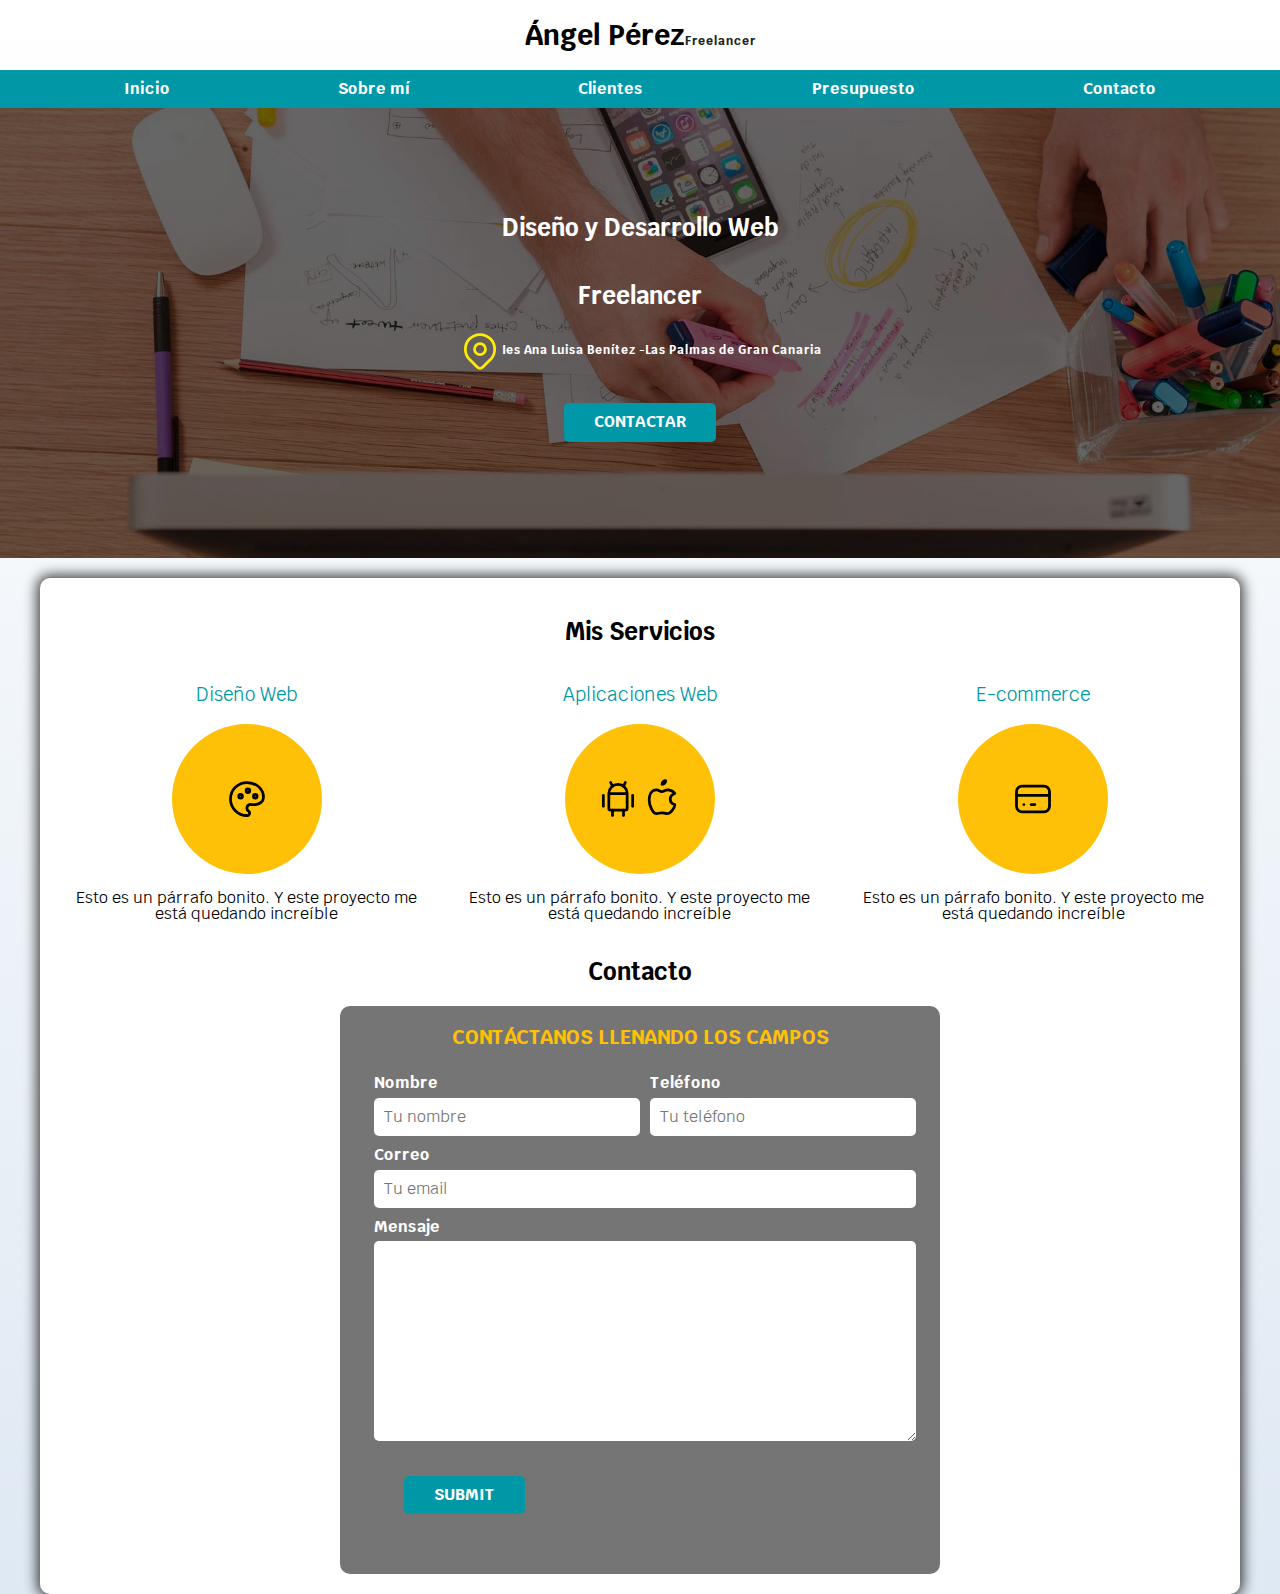
==== index.html @ c026445a "Subir proyecto LND" ====
<!DOCTYPE html>
<html>
<head>  
   <link rel="preconnect" href="https://fonts.googleapis.com">
   <link rel="preconnect" href="https://fonts.gstatic.com" crossorigin>
   <link rel="preconnect" href="https://fonts.googleapis.com">
   <link rel="preconnect" href="https://fonts.gstatic.com" crossorigin>
   <link href="https://fonts.googleapis.com/css2?family=Fuggles&family=Krub:wght@200;600;700&display=swap" rel="stylesheet">
   <link rel="stylesheet" href="./css/normalize.css">
   <link rel="stylesheet" href="./css/styles.css">
   
   
   <title>Angel Pérez Freelancer</title>
</head>
<body>
<header>
   <h1 class="titulo">Ángel Pérez<span>Freelancer</span> </h1>

  </header>
<div class="nav-bg">
  <nav class="navegacion-principal contenedor">
    <a href="#">Inicio</a>
    <a href="#">Sobre mí</a>
    <a href="#">Clientes</a>
    <a href="./presupuesto.html">Presupuesto</a>
    <a href="#">Contacto</a>
    
 </nav>
</div>

 <section class="hero"> 
  <div class="contenido-hero">
     
   
   <h2>Diseño y Desarrollo Web</h2>
   <h2>Freelancer</h2>

  <div class="icono">
   <svg xmlns="http://www.w3.org/2000/svg" class="icon icon-tabler icon-tabler-map-pin" width="44" height="44" viewBox="0 0 24 24" stroke-width="1.5" stroke="#ffec00" fill="none" stroke-linecap="round" stroke-linejoin="round">
      <path stroke="none" d="M0 0h24v24H0z" fill="none"/>
      <path d="M9 11a3 3 0 1 0 6 0a3 3 0 0 0 -6 0" />
      <path d="M17.657 16.657l-4.243 4.243a2 2 0 0 1 -2.827 0l-4.244 -4.243a8 8 0 1 1 11.314 0z" />
    </svg>
   <h3>Ies Ana Luisa Benítez -Las Palmas de Gran Canaria</h3>
  </div>

  <a href="#" class="boton">Contactar</a>

 </div>
  
</section> 


  <main class="contenedor sombra">

    <div class="misservicios">
     <h2>Mis Servicios</h2>
    </div>

    <div class="servicios"> 

    
     <section class="servicio">
      <h3>Diseño Web</h3>
      <section class= "iconos">

       <svg xmlns="http://www.w3.org/2000/svg" class="icon icon-tabler icon-tabler-palette" width="44" height="44" viewBox="0 0 24 24" stroke-width="1.5" stroke="#000000" fill="none" stroke-linecap="round" stroke-linejoin="round">
         <path stroke="none" d="M0 0h24v24H0z" fill="none"/>
         <path d="M12 21a9 9 0 0 1 0 -18c4.97 0 9 3.582 9 8c0 1.06 -.474 2.078 -1.318 2.828c-.844 .75 -1.989 1.172 -3.182 1.172h-2.5a2 2 0 0 0 -1 3.75a1.3 1.3 0 0 1 -1 2.25" />
         <path d="M8.5 10.5m-1 0a1 1 0 1 0 2 0a1 1 0 1 0 -2 0" />
         <path d="M12.5 7.5m-1 0a1 1 0 1 0 2 0a1 1 0 1 0 -2 0" />
         <path d="M16.5 10.5m-1 0a1 1 0 1 0 2 0a1 1 0 1 0 -2 0" />
       </svg>
      </section>
     
     <p>Esto es un párrafo bonito. Y este proyecto me está quedando increíble</p>
     
    </section>

   <section class="servicio">

    <h3>Aplicaciones Web</h3> 

    <section class = "iconos">
      <svg xmlns="http://www.w3.org/2000/svg" class="icon icon-tabler icon-tabler-brand-android" width="44" height="44" viewBox="0 0 24 24" stroke-width="1.5" stroke="#000000" fill="none" stroke-linecap="round" stroke-linejoin="round">
         <path stroke="none" d="M0 0h24v24H0z" fill="none"/>
         <path d="M4 10l0 6" />
         <path d="M20 10l0 6" />
         <path d="M7 9h10v8a1 1 0 0 1 -1 1h-8a1 1 0 0 1 -1 -1v-8a5 5 0 0 1 10 0" />
         <path d="M8 3l1 2" />
         <path d="M16 3l-1 2" />
         <path d="M9 18l0 3" />
         <path d="M15 18l0 3" />
       </svg>

       <svg xmlns="http://www.w3.org/2000/svg" class="icon icon-tabler icon-tabler-brand-apple" width="44" height="44" viewBox="0 0 24 24" stroke-width="1.5" stroke="#000000" fill="none" stroke-linecap="round" stroke-linejoin="round">
        <path stroke="none" d="M0 0h24v24H0z" fill="none"/>
        <path d="M9 7c-3 0 -4 3 -4 5.5c0 3 2 7.5 4 7.5c1.088 -.046 1.679 -.5 3 -.5c1.312 0 1.5 .5 3 .5s4 -3 4 -5c-.028 -.01 -2.472 -.403 -2.5 -3c-.019 -2.17 2.416 -2.954 2.5 -3c-1.023 -1.492 -2.951 -1.963 -3.5 -2c-1.433 -.111 -2.83 1 -3.5 1c-.68 0 -1.9 -1 -3 -1z" />
        <path d="M12 4a2 2 0 0 0 2 -2a2 2 0 0 0 -2 2" />
      </svg>
      </section>

       <p>Esto es un párrafo bonito. Y este proyecto me está quedando increíble</p> 
      </section>

      <section class = "servicio">
       
        <h3>E-commerce</h3>
       
        <section class = "iconos">
       
     
     <svg xmlns="http://www.w3.org/2000/svg" class="icon icon-tabler icon-tabler-credit-card" width="44" height="44" viewBox="0 0 24 24" stroke-width="1.5" stroke="#000000" fill="none" stroke-linecap="round" stroke-linejoin="round">
      <path stroke="none" d="M0 0h24v24H0z" fill="none"/>
      <path d="M3 5m0 3a3 3 0 0 1 3 -3h12a3 3 0 0 1 3 3v8a3 3 0 0 1 -3 3h-12a3 3 0 0 1 -3 -3z" />
      <path d="M3 10l18 0" />
      <path d="M7 15l.01 0" />
      <path d="M11 15l2 0" />
    </svg>
    
     </section>
      <p>Esto es un párrafo bonito. Y este proyecto me está quedando increíble</p>
    </section> 

      </div>


     <section>

    <div class=" contacto">
      <h2>Contacto</h2>
    </div>


      <form action=""  id="formulario" class="formulario">
       <fieldset>
         <legend>Contáctanos llenando los campos</legend>
         
        <div class = "contenedorcampos">
         
         <div class="campo">
          <label> Nombre</label>
          <input class ="input-text" type="text" placeholder="Tu nombre">
         </div>


         <div class="campo">
          <label>Teléfono</label>
          <input class = "input-text" type="number" placeholder="Tu teléfono">
         </div>

         <div class="campo">
          <label>Correo</label>
          <input class = "input-text" type="email" placeholder= "Tu email">
         </div>

         <div class="campo">
          <label>Mensaje</label>
          <textarea class="input-text"></textarea>
         </div>

        </div>

         <input class = "botonformulario" type="submit"> 

       </fieldset>
      </form>

    </section>
    </main>
 
</body>
</html>
---- css/styles.css ----
:root{

--blanco: #fff;
--oscuro:#212121;
--primario:#ffc107;
--secundario: #0097a7;
--gris: #757575;
--grisClaro: #DFE9F3;



}




html {
    font-size: 62.5%;
    box-sizing: border-box;
}


*, *:before, *:after{
    box-sizing: inherit;

}
    

body{
    font-size: 16px;
    font-family: 'Krub', sans-serif;
    background-image: linear-gradient(to top, var(--grisClaro) 0%,  var(--blanco)100%);

}





.titulo{
     text-align: center;
     font-size: 2.8rem;

}


span{

    color:var(--oscuro);
    font-size: 1.2rem;
}


.nav-bg{
background-color: var(--secundario);


}


.contenedor{

    max-width: 120rem;
    margin: 0 auto;
}


.navegacion-principal{

    display: flex;
    flex-direction: column;
    justify-content: space-around;
    text-align: center;
    background-color: var(--secundario);
   
}


@media (min-width:768px){

     .navegacion-principal{

        flex-direction: row;
        justify-content: space-around;
    
     }

}


.navegacion-principal a{
    font-weight: bold;
    color: var(--blanco);
    text-decoration: none;
    padding: 1rem;
}

.navegacion-principal a:hover{

    background-color: var(--primario);
    color: var(--oscuro);
    
}


.hero{
    
       background-image: url(../img/hero.jpg);
       background-repeat: no-repeat;
       height: 450px;
       background-size: cover ;                
}


.contenido-hero {

      background-color: rgba(0, 0, 0, .6);
      width: 100%;
      height: 100%;
      padding: 20px;
      display: flex;
      align-items: center;
      justify-content: center;
      flex-direction: column;
      
}    

.contenido-hero h2,
.contenido-hero p, 
.contenido-hero h3{
     color: var(--blanco);


}

.icono {
     display: flex;
     align-items: center;
     
     
}

.boton{

    background-color: var(--secundario);
    color: var(--blanco);
    padding: 1rem 3rem;
    text-decoration: none;
    text-transform: uppercase;
    border-radius: .5rem;
    font-weight: bold;
    border: none;
    width: 90%;
    text-align: center;
    margin: 3rem;
    
}
 .boton:hover{
      cursor: pointer;
 }


@media (min-width:768px){
    
    .boton{

      width: auto;  
    }
}   

.sombra{
    -webkit-box-shadow: 0px 0px 13px 3px rgba(0,0,0,0.75);
    -moz-box-shadow: 0px 0px 13px 3px rgba(0,0,0,0.75);
    box-shadow: 0px 0px 13px 3px rgba(0,0,0,0.75);
    background-color: var(--blanco);
    padding: 2rem;
    margin-top: 2rem;
    border-radius: 1rem;

}


.servicio{
    display: flex;
    flex-direction: column;
    align-items: center;
    
}

.servicio h3{
    color: var(--secundario);
    font-weight: 400;
}
.servicio p {
    text-align: center;
    line-height: 1;
}


@media (min-width:768px){
    
    .servicios{

        grid-template-columns: 1fr 1fr 1fr ;
        display: grid;
        column-gap: 2rem;
       
       
        
    }
}   

.servicios .iconos {
    height: 15rem;
    width:15rem ;
    background-color: var(--primario);
    border-radius: 50%;
    display: flex;
    justify-content:center;
    align-items: center;
    
    

}


.formulario{
    background-color: var(--gris);
    margin: 0 auto;
    width: min(60rem, 90%) ;
    padding: 2rem;
    border-radius: 1rem;
}


.formulario legend{
    text-align: center;
    font-size: 2rem;
    text-transform: uppercase;
    font-weight: bold;
    margin-bottom: 2rem;
    color: var(--primario);
}




.formulario fieldset {
    border: none;
}

.campo label {

    display: block;
    color: var(--blanco);
    font-weight: bold;
    margin-bottom: 0.5rem;
}

.input-text {
    width: 100%;
    padding: 1rem;
    border-radius: 0.5rem ;
    border: none;
}

.campo textarea{
    height: 20rem;
}


.botonformulario {
background-color: var(--secundario);
color: var(--blanco);
padding: 1rem 3rem;
text-decoration: none;
text-transform: uppercase;
border-radius: .5rem;
font-weight: bold;
border: none;
text-align: center;
margin: 3rem;



}

.botonformulario:hover{

    cursor: pointer;
}


@media (min-width:768px) {

   .contenedorcampos {
    display: grid;
    grid-template-columns: 50% 50%;
    grid-row: auto auto auto;
    gap: 1rem;

   }

   .campo:nth-child(3),
   .campo:nth-child(4){
    grid-column: 1/3;
   }


}

.contacto {
    text-align: center;
}

.misservicios {
    text-align: center;
}


.contenido-hero h3  {

    font-size: 1.2rem;

}



/*PRESUPUESTO*/
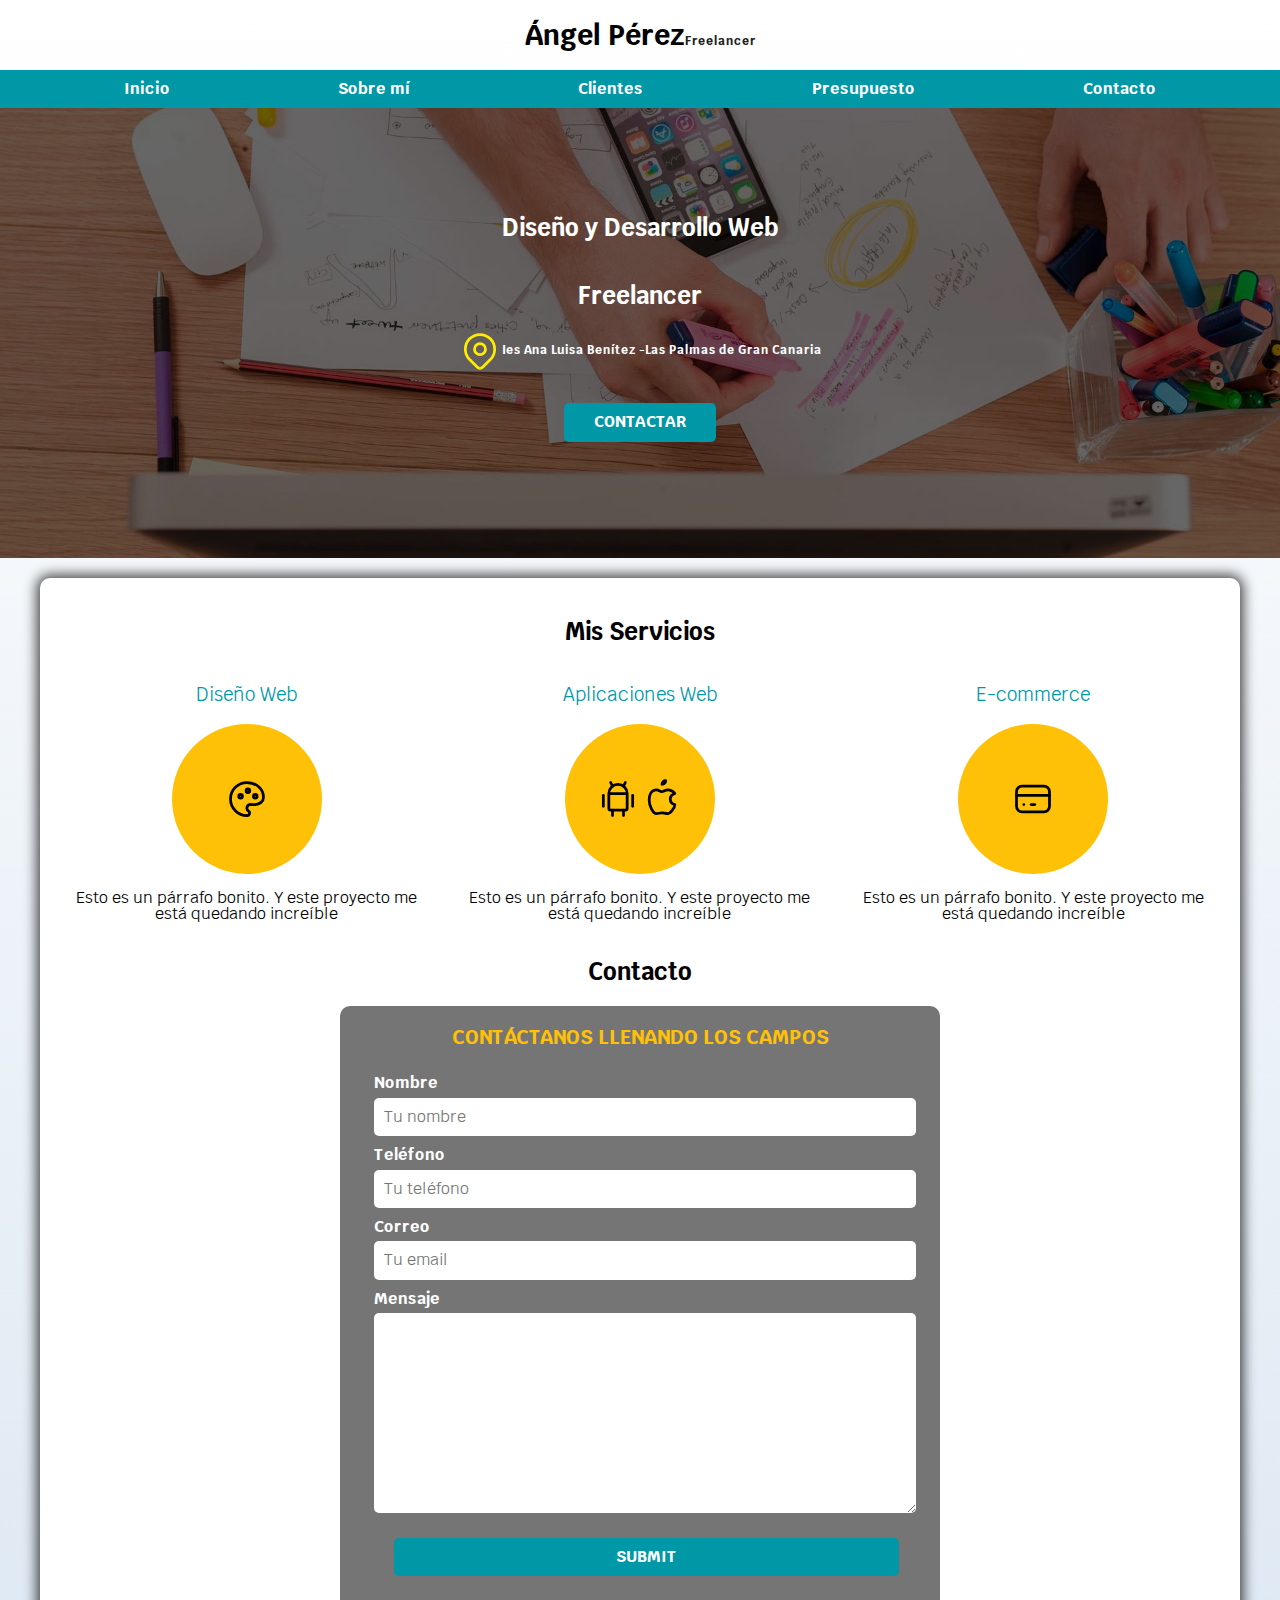
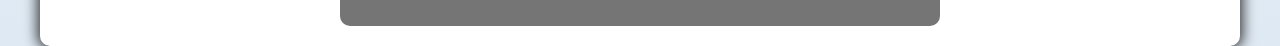
==== commit d2b49d0e: "nuevo commit con formulario" ====
--- a/index.html
+++ b/index.html
@@ -5,6 +5,7 @@
    <link rel="preconnect" href="https://fonts.gstatic.com" crossorigin>
    <link rel="preconnect" href="https://fonts.googleapis.com">
    <link rel="preconnect" href="https://fonts.gstatic.com" crossorigin>
+   <meta name="viewport" content="width=device-width, initial-scale=1.0">
    <link href="https://fonts.googleapis.com/css2?family=Fuggles&family=Krub:wght@200;600;700&display=swap" rel="stylesheet">
    <link rel="stylesheet" href="./css/normalize.css">
    <link rel="stylesheet" href="./css/styles.css">
--- a/css/styles.css
+++ b/css/styles.css
@@ -273,23 +273,25 @@
 
 
 .botonformulario {
-background-color: var(--secundario);
-color: var(--blanco);
-padding: 1rem 3rem;
-text-decoration: none;
-text-transform: uppercase;
-border-radius: .5rem;
-font-weight: bold;
-border: none;
-text-align: center;
-margin: 3rem;
-
+
+    background-color: var(--secundario);
+    color: var(--blanco);
+    padding: 1rem 3rem;
+    text-decoration: none;
+    text-transform: uppercase;
+    border-radius: .5rem;
+    font-weight: bold;
+    border: none;
+    width: 95%;
+    text-align: center;
+    margin: 2rem;
+   
 
 
 }
 
 .botonformulario:hover{
-
+    
     cursor: pointer;
 }
 
@@ -330,4 +332,23 @@
 
 
 /*PRESUPUESTO*/
-
+ 
+    @media (min-width:768px) {
+
+        .contenedorformulario {
+         display: grid;
+         grid-template-columns: 50% 50%;
+         grid-row: auto auto auto;
+         gap: 1rem;
+     
+        }
+    
+        .campo:nth-child(1),
+        .campo:nth-child(2),
+        .campo:nth-child(3),
+        .campo:nth-child(4){
+         grid-column: 1/3;
+        }
+     
+     
+ }
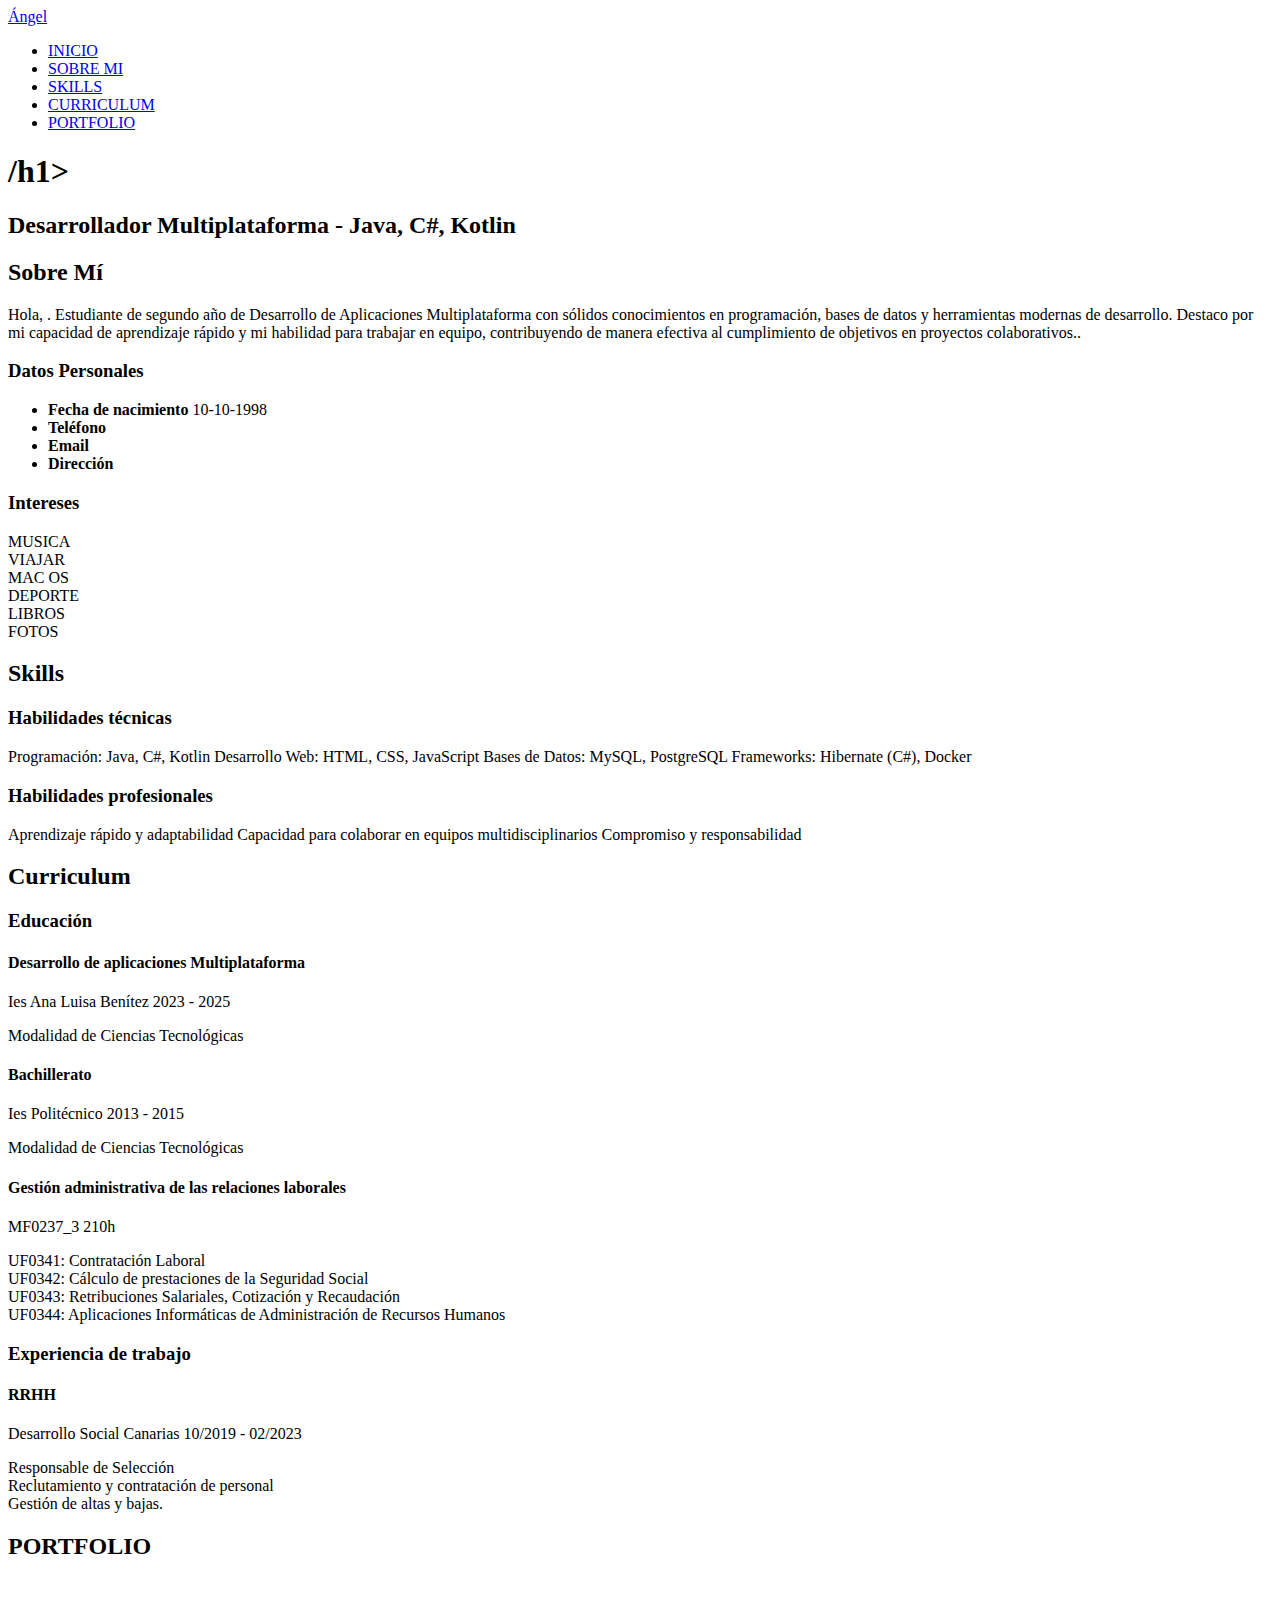
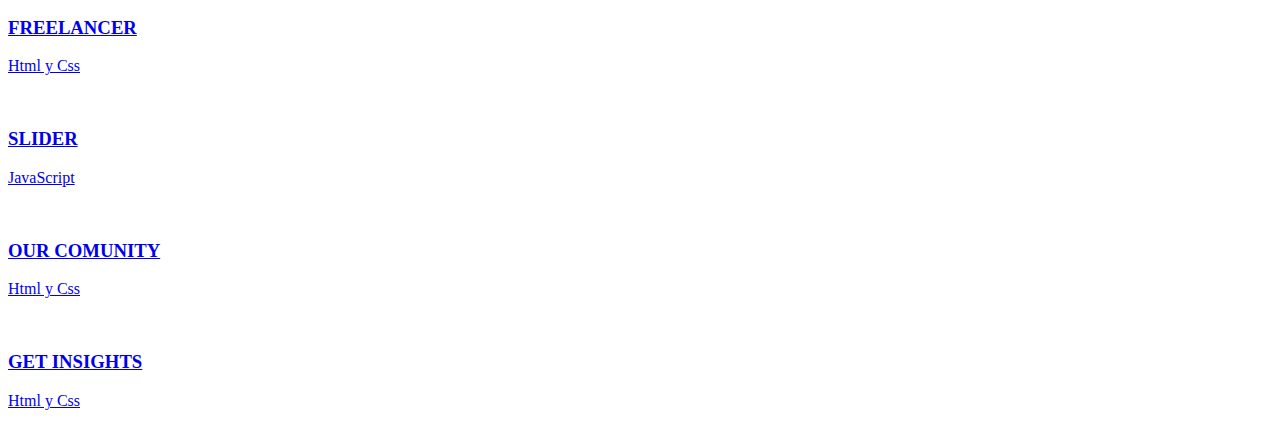
==== commit 8f49baad: "Add files via upload" ====
--- a/index.html
+++ b/index.html
@@ -1,179 +1,292 @@
-<!DOCTYPE html>
-<html>
-<head>  
-   <link rel="preconnect" href="https://fonts.googleapis.com">
-   <link rel="preconnect" href="https://fonts.gstatic.com" crossorigin>
-   <link rel="preconnect" href="https://fonts.googleapis.com">
-   <link rel="preconnect" href="https://fonts.gstatic.com" crossorigin>
-   <meta name="viewport" content="width=device-width, initial-scale=1.0">
-   <link href="https://fonts.googleapis.com/css2?family=Fuggles&family=Krub:wght@200;600;700&display=swap" rel="stylesheet">
-   <link rel="stylesheet" href="./css/normalize.css">
-   <link rel="stylesheet" href="./css/styles.css">
-   
-   
-   <title>Angel Pérez Freelancer</title>
-</head>
-<body>
-<header>
-   <h1 class="titulo">Ángel Pérez<span>Freelancer</span> </h1>
-
-  </header>
-<div class="nav-bg">
-  <nav class="navegacion-principal contenedor">
-    <a href="#">Inicio</a>
-    <a href="#">Sobre mí</a>
-    <a href="#">Clientes</a>
-    <a href="./presupuesto.html">Presupuesto</a>
-    <a href="#">Contacto</a>
-    
- </nav>
-</div>
-
- <section class="hero"> 
-  <div class="contenido-hero">
-     
-   
-   <h2>Diseño y Desarrollo Web</h2>
-   <h2>Freelancer</h2>
-
-  <div class="icono">
-   <svg xmlns="http://www.w3.org/2000/svg" class="icon icon-tabler icon-tabler-map-pin" width="44" height="44" viewBox="0 0 24 24" stroke-width="1.5" stroke="#ffec00" fill="none" stroke-linecap="round" stroke-linejoin="round">
-      <path stroke="none" d="M0 0h24v24H0z" fill="none"/>
-      <path d="M9 11a3 3 0 1 0 6 0a3 3 0 0 0 -6 0" />
-      <path d="M17.657 16.657l-4.243 4.243a2 2 0 0 1 -2.827 0l-4.244 -4.243a8 8 0 1 1 11.314 0z" />
-    </svg>
-   <h3>Ies Ana Luisa Benítez -Las Palmas de Gran Canaria</h3>
-  </div>
-
-  <a href="#" class="boton">Contactar</a>
-
- </div>
-  
-</section> 
-
-
-  <main class="contenedor sombra">
-
-    <div class="misservicios">
-     <h2>Mis Servicios</h2>
-    </div>
-
-    <div class="servicios"> 
-
-    
-     <section class="servicio">
-      <h3>Diseño Web</h3>
-      <section class= "iconos">
-
-       <svg xmlns="http://www.w3.org/2000/svg" class="icon icon-tabler icon-tabler-palette" width="44" height="44" viewBox="0 0 24 24" stroke-width="1.5" stroke="#000000" fill="none" stroke-linecap="round" stroke-linejoin="round">
-         <path stroke="none" d="M0 0h24v24H0z" fill="none"/>
-         <path d="M12 21a9 9 0 0 1 0 -18c4.97 0 9 3.582 9 8c0 1.06 -.474 2.078 -1.318 2.828c-.844 .75 -1.989 1.172 -3.182 1.172h-2.5a2 2 0 0 0 -1 3.75a1.3 1.3 0 0 1 -1 2.25" />
-         <path d="M8.5 10.5m-1 0a1 1 0 1 0 2 0a1 1 0 1 0 -2 0" />
-         <path d="M12.5 7.5m-1 0a1 1 0 1 0 2 0a1 1 0 1 0 -2 0" />
-         <path d="M16.5 10.5m-1 0a1 1 0 1 0 2 0a1 1 0 1 0 -2 0" />
-       </svg>
-      </section>
-     
-     <p>Esto es un párrafo bonito. Y este proyecto me está quedando increíble</p>
-     
-    </section>
-
-   <section class="servicio">
-
-    <h3>Aplicaciones Web</h3> 
-
-    <section class = "iconos">
-      <svg xmlns="http://www.w3.org/2000/svg" class="icon icon-tabler icon-tabler-brand-android" width="44" height="44" viewBox="0 0 24 24" stroke-width="1.5" stroke="#000000" fill="none" stroke-linecap="round" stroke-linejoin="round">
-         <path stroke="none" d="M0 0h24v24H0z" fill="none"/>
-         <path d="M4 10l0 6" />
-         <path d="M20 10l0 6" />
-         <path d="M7 9h10v8a1 1 0 0 1 -1 1h-8a1 1 0 0 1 -1 -1v-8a5 5 0 0 1 10 0" />
-         <path d="M8 3l1 2" />
-         <path d="M16 3l-1 2" />
-         <path d="M9 18l0 3" />
-         <path d="M15 18l0 3" />
-       </svg>
-
-       <svg xmlns="http://www.w3.org/2000/svg" class="icon icon-tabler icon-tabler-brand-apple" width="44" height="44" viewBox="0 0 24 24" stroke-width="1.5" stroke="#000000" fill="none" stroke-linecap="round" stroke-linejoin="round">
-        <path stroke="none" d="M0 0h24v24H0z" fill="none"/>
-        <path d="M9 7c-3 0 -4 3 -4 5.5c0 3 2 7.5 4 7.5c1.088 -.046 1.679 -.5 3 -.5c1.312 0 1.5 .5 3 .5s4 -3 4 -5c-.028 -.01 -2.472 -.403 -2.5 -3c-.019 -2.17 2.416 -2.954 2.5 -3c-1.023 -1.492 -2.951 -1.963 -3.5 -2c-1.433 -.111 -2.83 1 -3.5 1c-.68 0 -1.9 -1 -3 -1z" />
-        <path d="M12 4a2 2 0 0 0 2 -2a2 2 0 0 0 -2 2" />
-      </svg>
-      </section>
-
-       <p>Esto es un párrafo bonito. Y este proyecto me está quedando increíble</p> 
-      </section>
-
-      <section class = "servicio">
-       
-        <h3>E-commerce</h3>
-       
-        <section class = "iconos">
-       
-     
-     <svg xmlns="http://www.w3.org/2000/svg" class="icon icon-tabler icon-tabler-credit-card" width="44" height="44" viewBox="0 0 24 24" stroke-width="1.5" stroke="#000000" fill="none" stroke-linecap="round" stroke-linejoin="round">
-      <path stroke="none" d="M0 0h24v24H0z" fill="none"/>
-      <path d="M3 5m0 3a3 3 0 0 1 3 -3h12a3 3 0 0 1 3 3v8a3 3 0 0 1 -3 3h-12a3 3 0 0 1 -3 -3z" />
-      <path d="M3 10l18 0" />
-      <path d="M7 15l.01 0" />
-      <path d="M11 15l2 0" />
-    </svg>
-    
-     </section>
-      <p>Esto es un párrafo bonito. Y este proyecto me está quedando increíble</p>
-    </section> 
-
-      </div>
-
-
-     <section>
-
-    <div class=" contacto">
-      <h2>Contacto</h2>
-    </div>
-
-
-      <form action=""  id="formulario" class="formulario">
-       <fieldset>
-         <legend>Contáctanos llenando los campos</legend>
-         
-        <div class = "contenedorcampos">
-         
-         <div class="campo">
-          <label> Nombre</label>
-          <input class ="input-text" type="text" placeholder="Tu nombre">
-         </div>
-
-
-         <div class="campo">
-          <label>Teléfono</label>
-          <input class = "input-text" type="number" placeholder="Tu teléfono">
-         </div>
-
-         <div class="campo">
-          <label>Correo</label>
-          <input class = "input-text" type="email" placeholder= "Tu email">
-         </div>
-
-         <div class="campo">
-          <label>Mensaje</label>
-          <textarea class="input-text"></textarea>
-         </div>
-
-        </div>
-
-         <input class = "botonformulario" type="submit"> 
-
-       </fieldset>
-      </form>
-
-    </section>
-    </main>
- 
-</body>
-</html>
-
-
-
-
-    
+<!DOCTYPE html>
+<html lang="es">
+<head>
+
+   
+    <!-- Google Tag Manager -->
+    <script>(function(w,d,s,l,i){w[l]=w[l]||[];w[l].push({'gtm.start':
+    new Date().getTime(),event:'gtm.js'});var f=d.getElementsByTagName(s)[0],
+    j=d.createElement(s),dl=l!='dataLayer'?'&l='+l:'';j.async=true;j.src=
+    'https://www.googletagmanager.com/gtm.js?id='+i+dl;f.parentNode.insertBefore(j,f);
+    })(window,document,'script','dataLayer','GTM-TTGH68HS');</script>
+   <!--  End Google Tag Manager -->
+
+
+
+    
+    
+    <meta charset="UTF-8">
+    <meta http-equiv="X-UA-Compatible" content="IE=edge">
+    <meta name="viewport" content="width=device-width, initial-scale=1.0">
+    <link rel="stylesheet" href="https://cdnjs.cloudflare.com/ajax/libs/font-awesome/6.1.2/css/all.min.css" integrity="sha512-1sCRPdkRXhBV2PBLUdRb4tMg1w2YPf37qatUFeS7zlBy7jJI8Lf4VHwWfZZfpXtYSLy85pkm9GaYVYMfw5BC1A==" crossorigin="anonymous" referrerpolicy="no-referrer" />
+    <title>Portfolio</title>
+    <link rel="stylesheet" href="estilo.css">
+</head>
+<body>
+
+    <!-- Google Tag Manager (noscript) -->
+<noscript><iframe src="https://www.googletagmanager.com/ns.html?id=GTM-TTGH68HS"
+    height="0" width="0" style="display:none;visibility:hidden"></iframe></noscript>
+    <!-- End Google Tag Manager (noscript) -->
+
+    <!-- MENU ENCABEZADO -->
+    <div class="contenedor-header">
+        <header>
+            <div class="logo">
+                <a href="#">Ángel</a>
+            </div>
+            <nav id="nav">
+                <ul>
+                    <li><a href="#inicio" onclick="seleccionar()">INICIO</a></li>
+                    <li><a href="#sobremi" onclick="seleccionar()">SOBRE MI</a></li>
+                    <li><a href="#skills" onclick="seleccionar()">SKILLS</a></li>
+                    <li><a href="#curriculum" onclick="seleccionar()">CURRICULUM</a></li>
+                    <li><a href="#portfolio" onclick="seleccionar()">PORTFOLIO</a></li>
+                  
+                </ul>
+            </nav>
+            <div class="nav-responsive" onclick="mostrarOcultarMenu()">
+                <i class="fa-solid fa-bars"></i>
+            </div>
+        </header>
+    </div>
+
+    <!-- SECCION INICIO -->
+    <section id="inicio" class="inicio">
+        <div class="contenido-banner">
+            
+            <h1>/h1>
+            <h2>Desarrollador Multiplataforma - Java, C#, Kotlin</h2>
+          
+        </div>
+    </section>
+
+    <!-- SECCION SOBRE MI -->
+    <section id="sobremi" class="sobremi">
+        <div class="contenido-seccion">
+            <h2>Sobre Mí</h2>
+            <p><span>Hola, .</span> Estudiante de segundo año de Desarrollo de Aplicaciones Multiplataforma con sólidos conocimientos en programación, bases de datos y herramientas modernas de desarrollo. Destaco por mi capacidad de aprendizaje rápido y mi habilidad para trabajar en equipo, contribuyendo de manera efectiva al cumplimiento de objetivos en proyectos colaborativos..</p>
+
+            <div class="fila">
+                <!-- datos personales -->
+                <div class="col">
+                    <h3>Datos Personales</h3>
+                    <ul>
+                        <li>
+                            <strong>Fecha de nacimiento</strong>
+                            10-10-1998
+                        </li>
+                        <li>
+                            <strong>Teléfono</strong>
+                           
+                        </li>
+                        <li>
+                            <strong>Email</strong>
+                           
+                        </li>
+                        <li>
+                            <strong>Dirección</strong>
+                            
+                        </li>
+                    </ul>
+                </div>
+
+                <!-- intereses -->
+                <div class="col">
+                    <h3>Intereses</h3>
+                    <div class="contenedor-intereses">
+                       
+                        <div class="interes">
+                            <i class="fa-solid fa-headphones"></i>
+                            <span>MUSICA</span>
+                        </div>
+                        <div class="interes">
+                            <i class="fa-solid fa-plane"></i>
+                            <span>VIAJAR</span>
+                        </div>
+                        <div class="interes">
+                            <i class="fa-brands fa-apple"></i>
+                            <span>MAC OS</span>
+                        </div>
+                        <div class="interes">
+                            <i class="fa-solid fa-person-hiking"></i>
+                            <span>DEPORTE</span>
+                        </div>
+                        <div class="interes">
+                            <i class="fa-solid fa-book"></i>
+                            <span>LIBROS</span>
+                        </div>
+                       
+                        <div class="interes">
+                            <i class="fa-solid fa-camera"></i>
+                            <span>FOTOS</span>
+                        </div>
+                        
+                    </div>
+                </div>
+            </div>
+           
+        </div>
+    </section>
+
+    <!-- SECCION SKILLS -->
+    <section class="skills" id="skills">
+        <div class="contenido-seccion">
+            <h2>Skills</h2>
+            <div class="fila">
+                <!-- Technical Skill -->
+                <div class="col">
+                    <h3>Habilidades técnicas</h3>
+                   
+            
+                    <div class="skill">
+                        <span>Programación: Java, C#, Kotlin</span>
+                        <span>Desarrollo Web: HTML, CSS, JavaScript</span>
+                        <span>Bases de Datos: MySQL, PostgreSQL</span>
+                        <span>Frameworks: Hibernate (C#), Docker</span>
+                      
+                    </div>
+                </div>
+                <!-- Professional Skills -->
+                <div class="col">
+                    <h3>Habilidades profesionales</h3>
+                 
+                    <div class="skill">
+                        <span>Aprendizaje rápido y adaptabilidad</span>
+                        <span>Capacidad para colaborar en equipos multidisciplinarios</span>
+                        <span>Compromiso y responsabilidad</span>
+                    </div>
+                   
+                 
+                </div>
+            </div>
+        </div>
+    </section>
+
+    <!-- SECCION CURRICULUM -->
+    <section id="curriculum" class="curriculum">
+        <div class="contenido-seccion">
+            <h2>Curriculum</h2>
+            <div class="fila">
+                <div class="col izquierda">
+                    <h3>Educación</h3>
+                    <div class="item izq">
+                        <h4>Desarrollo de aplicaciones Multiplataforma</h4>
+                        <span class="casa">Ies Ana Luisa Benítez</span>
+                        <span class="fecha">2023 - 2025</span>
+                        <p>Modalidad de Ciencias Tecnológicas</p>
+                        <div class="conectori">
+                            <div class="circuloi"></div>
+                        </div>
+                    </div>
+                    <div class="item izq">
+                        <h4>Bachillerato</h4>
+                        <span class="casa">Ies Politécnico</span>
+                        <span class="fecha">2013 - 2015</span>
+                        <p>Modalidad de Ciencias Tecnológicas</p>
+                        <div class="conectori">
+                            <div class="circuloi"></div>
+                        </div>
+                    </div>
+                    <div class="item izq">
+                        <h4>Gestión administrativa de las relaciones laborales</h4>
+                        <span class="casa">MF0237_3</span>
+                        <span class="fecha">210h</span>
+                        <p>UF0341: Contratación Laboral<br>
+                            UF0342: Cálculo de prestaciones de la Seguridad Social<br>
+                            UF0343: Retribuciones Salariales, Cotización y Recaudación<br>
+                            UF0344: Aplicaciones Informáticas de Administración de Recursos Humanos</p>
+                        <div class="conectori">
+                            <div class="circuloi"></div>
+                        </div>
+
+                    </div>
+
+                </div>
+                <div class="col derecha">
+                    <h3>Experiencia de trabajo</h3>
+                    <div class="item der">
+                        <h4>RRHH</h4>
+                        <span class="casa">Desarrollo Social Canarias</span>
+                        <span class="fecha">10/2019 - 02/2023</span>
+                        <p>Responsable de Selección <br>
+                        Reclutamiento y contratación de personal <br>
+                        Gestión de altas y bajas.
+                        </p>
+                        <div class="conectord">
+                            <div class="circulod"></div>
+                        </div>
+                    </div>
+                    
+                </div>
+            </div>
+        </div>
+    </section>
+
+    <!-- SECCION PORTFOLIO -->
+    <section id="portfolio" class="portfolio">
+        <div class="contenido-seccion">
+            <h2>PORTFOLIO</h2>
+            <div class="galeria">
+                <div class="proyecto">
+                    <img src="img/FREELANCER.png" alt="">
+                    <div class="overlay">
+                        <a href="https://github.com/angelmultiplataforma/FREELANCER.git" class="enlaceGit">
+                        <h3>FREELANCER</h3>
+                        <p>Html y Css</p>
+                        </a>
+                    </div>
+                </div>
+
+
+
+                <div class="proyecto">
+                    <img src="img/SLIDER.png" alt="">
+                    <div class="overlay">
+                        <a href="https://github.com/angelmultiplataforma/FREELANCER.git" class="enlaceGit">
+                          <h3>SLIDER</h3>
+                          <p>JavaScript</p>
+                        </a>
+                    </div>
+                </div>
+
+
+
+                <div class="proyecto">
+                    <img src="img/ACTIVIDAD REFUERZO CSS.png" alt="">
+                    <div class="overlay">
+                        <a href="https://github.com/angelmultiplataforma/actividad-refuerzo.git" class="enlaceGit">
+                          <h3>OUR COMUNITY</h3>
+                          <p>Html y Css</p>
+                        </a>
+                    </div>
+                </div>
+
+
+                
+                <div class="proyecto">
+                    <img src="img/ACTIVIDAD REFUERZO 2 CSS.png" alt="">
+                    <div class="overlay">
+                        <a href="https://github.com/angelmultiplataforma/Actividad-refuerzo-2.git" class="enlaceGit">
+                          <h3>GET INSIGHTS</h3>
+                          <p>Html y Css</p>
+                        </a>
+                    </div>
+                </div>
+            </div>
+        </div>
+    </section>
+
+
+
+    <!-- footer -->
+    <footer>
+        <a href="#inicio" class="arriba">
+            <i class="fa-solid fa-angles-up"></i>
+        </a>
+       
+    </footer>
+
+    <script src="script.js"></script>
+</body>
+</html>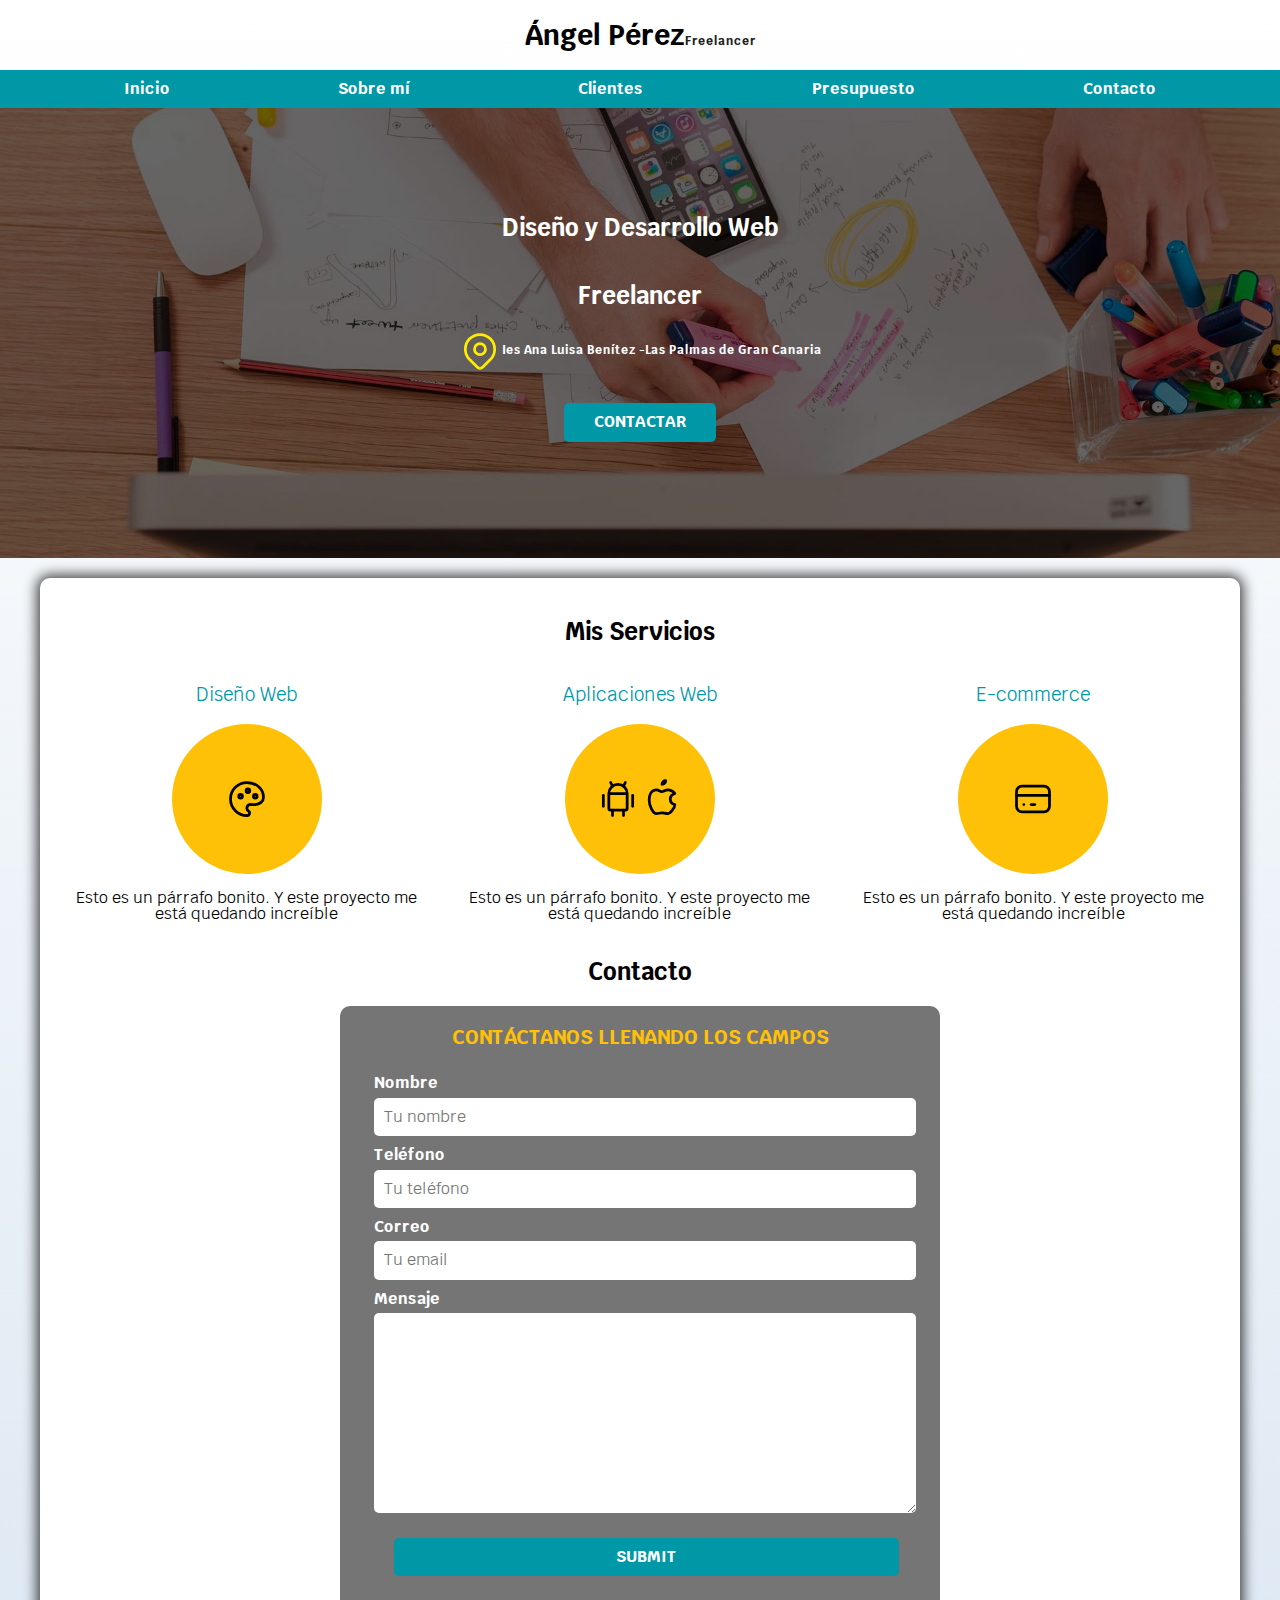
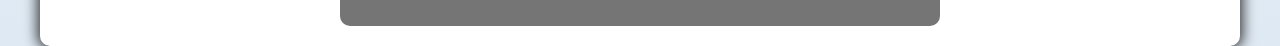
==== commit 1982b901: "Update index.html" ====
--- a/index.html
+++ b/index.html
@@ -1,292 +1,174 @@
 <!DOCTYPE html>
-<html lang="es">
-<head>
+<html>
+<head>  
+   <link rel="preconnect" href="https://fonts.googleapis.com">
+   <link rel="preconnect" href="https://fonts.gstatic.com" crossorigin>
+   <link rel="preconnect" href="https://fonts.googleapis.com">
+   <link rel="preconnect" href="https://fonts.gstatic.com" crossorigin>
+   <meta name="viewport" content="width=device-width, initial-scale=1.0">
+   <link href="https://fonts.googleapis.com/css2?family=Fuggles&family=Krub:wght@200;600;700&display=swap" rel="stylesheet">
+   <link rel="stylesheet" href="./css/normalize.css">
+   <link rel="stylesheet" href="./css/styles.css">
+   
+   
+   <title>Angel Pérez Freelancer</title>
+</head>
+<body>
+<header>
+   <h1 class="titulo">Ángel Pérez<span>Freelancer</span> </h1>
 
+  </header>
+<div class="nav-bg">
+  <nav class="navegacion-principal contenedor">
+    <a href="#">Inicio</a>
+    <a href="#">Sobre mí</a>
+    <a href="#">Clientes</a>
+    <a href="./presupuesto.html">Presupuesto</a>
+    <a href="#">Contacto</a>
+    
+ </nav>
+</div>
+
+ <section class="hero"> 
+  <div class="contenido-hero">
+     
    
-    <!-- Google Tag Manager -->
-    <script>(function(w,d,s,l,i){w[l]=w[l]||[];w[l].push({'gtm.start':
-    new Date().getTime(),event:'gtm.js'});var f=d.getElementsByTagName(s)[0],
-    j=d.createElement(s),dl=l!='dataLayer'?'&l='+l:'';j.async=true;j.src=
-    'https://www.googletagmanager.com/gtm.js?id='+i+dl;f.parentNode.insertBefore(j,f);
-    })(window,document,'script','dataLayer','GTM-TTGH68HS');</script>
-   <!--  End Google Tag Manager -->
+   <h2>Diseño y Desarrollo Web</h2>
+   <h2>Freelancer</h2>
+
+  <div class="icono">
+   <svg xmlns="http://www.w3.org/2000/svg" class="icon icon-tabler icon-tabler-map-pin" width="44" height="44" viewBox="0 0 24 24" stroke-width="1.5" stroke="#ffec00" fill="none" stroke-linecap="round" stroke-linejoin="round">
+      <path stroke="none" d="M0 0h24v24H0z" fill="none"/>
+      <path d="M9 11a3 3 0 1 0 6 0a3 3 0 0 0 -6 0" />
+      <path d="M17.657 16.657l-4.243 4.243a2 2 0 0 1 -2.827 0l-4.244 -4.243a8 8 0 1 1 11.314 0z" />
+    </svg>
+   <h3>Ies Ana Luisa Benítez -Las Palmas de Gran Canaria</h3>
+  </div>
+
+  <a href="#" class="boton">Contactar</a>
+
+ </div>
+  
+</section> 
 
 
+  <main class="contenedor sombra">
+
+    <div class="misservicios">
+     <h2>Mis Servicios</h2>
+    </div>
+
+    <div class="servicios"> 
 
     
+     <section class="servicio">
+      <h3>Diseño Web</h3>
+      <section class= "iconos">
+
+       <svg xmlns="http://www.w3.org/2000/svg" class="icon icon-tabler icon-tabler-palette" width="44" height="44" viewBox="0 0 24 24" stroke-width="1.5" stroke="#000000" fill="none" stroke-linecap="round" stroke-linejoin="round">
+         <path stroke="none" d="M0 0h24v24H0z" fill="none"/>
+         <path d="M12 21a9 9 0 0 1 0 -18c4.97 0 9 3.582 9 8c0 1.06 -.474 2.078 -1.318 2.828c-.844 .75 -1.989 1.172 -3.182 1.172h-2.5a2 2 0 0 0 -1 3.75a1.3 1.3 0 0 1 -1 2.25" />
+         <path d="M8.5 10.5m-1 0a1 1 0 1 0 2 0a1 1 0 1 0 -2 0" />
+         <path d="M12.5 7.5m-1 0a1 1 0 1 0 2 0a1 1 0 1 0 -2 0" />
+         <path d="M16.5 10.5m-1 0a1 1 0 1 0 2 0a1 1 0 1 0 -2 0" />
+       </svg>
+      </section>
+     
+     <p>Esto es un párrafo bonito. Y este proyecto me está quedando increíble</p>
+     
+    </section>
+
+   <section class="servicio">
+
+    <h3>Aplicaciones Web</h3> 
+
+    <section class = "iconos">
+      <svg xmlns="http://www.w3.org/2000/svg" class="icon icon-tabler icon-tabler-brand-android" width="44" height="44" viewBox="0 0 24 24" stroke-width="1.5" stroke="#000000" fill="none" stroke-linecap="round" stroke-linejoin="round">
+         <path stroke="none" d="M0 0h24v24H0z" fill="none"/>
+         <path d="M4 10l0 6" />
+         <path d="M20 10l0 6" />
+         <path d="M7 9h10v8a1 1 0 0 1 -1 1h-8a1 1 0 0 1 -1 -1v-8a5 5 0 0 1 10 0" />
+         <path d="M8 3l1 2" />
+         <path d="M16 3l-1 2" />
+         <path d="M9 18l0 3" />
+         <path d="M15 18l0 3" />
+       </svg>
+
+       <svg xmlns="http://www.w3.org/2000/svg" class="icon icon-tabler icon-tabler-brand-apple" width="44" height="44" viewBox="0 0 24 24" stroke-width="1.5" stroke="#000000" fill="none" stroke-linecap="round" stroke-linejoin="round">
+        <path stroke="none" d="M0 0h24v24H0z" fill="none"/>
+        <path d="M9 7c-3 0 -4 3 -4 5.5c0 3 2 7.5 4 7.5c1.088 -.046 1.679 -.5 3 -.5c1.312 0 1.5 .5 3 .5s4 -3 4 -5c-.028 -.01 -2.472 -.403 -2.5 -3c-.019 -2.17 2.416 -2.954 2.5 -3c-1.023 -1.492 -2.951 -1.963 -3.5 -2c-1.433 -.111 -2.83 1 -3.5 1c-.68 0 -1.9 -1 -3 -1z" />
+        <path d="M12 4a2 2 0 0 0 2 -2a2 2 0 0 0 -2 2" />
+      </svg>
+      </section>
+
+       <p>Esto es un párrafo bonito. Y este proyecto me está quedando increíble</p> 
+      </section>
+
+      <section class = "servicio">
+       
+        <h3>E-commerce</h3>
+       
+        <section class = "iconos">
+       
+     
+     <svg xmlns="http://www.w3.org/2000/svg" class="icon icon-tabler icon-tabler-credit-card" width="44" height="44" viewBox="0 0 24 24" stroke-width="1.5" stroke="#000000" fill="none" stroke-linecap="round" stroke-linejoin="round">
+      <path stroke="none" d="M0 0h24v24H0z" fill="none"/>
+      <path d="M3 5m0 3a3 3 0 0 1 3 -3h12a3 3 0 0 1 3 3v8a3 3 0 0 1 -3 3h-12a3 3 0 0 1 -3 -3z" />
+      <path d="M3 10l18 0" />
+      <path d="M7 15l.01 0" />
+      <path d="M11 15l2 0" />
+    </svg>
     
-    <meta charset="UTF-8">
-    <meta http-equiv="X-UA-Compatible" content="IE=edge">
-    <meta name="viewport" content="width=device-width, initial-scale=1.0">
-    <link rel="stylesheet" href="https://cdnjs.cloudflare.com/ajax/libs/font-awesome/6.1.2/css/all.min.css" integrity="sha512-1sCRPdkRXhBV2PBLUdRb4tMg1w2YPf37qatUFeS7zlBy7jJI8Lf4VHwWfZZfpXtYSLy85pkm9GaYVYMfw5BC1A==" crossorigin="anonymous" referrerpolicy="no-referrer" />
-    <title>Portfolio</title>
-    <link rel="stylesheet" href="estilo.css">
-</head>
-<body>
+     </section>
+      <p>Esto es un párrafo bonito. Y este proyecto me está quedando increíble</p>
+    </section> 
 
-    <!-- Google Tag Manager (noscript) -->
-<noscript><iframe src="https://www.googletagmanager.com/ns.html?id=GTM-TTGH68HS"
-    height="0" width="0" style="display:none;visibility:hidden"></iframe></noscript>
-    <!-- End Google Tag Manager (noscript) -->
+      </div>
 
-    <!-- MENU ENCABEZADO -->
-    <div class="contenedor-header">
-        <header>
-            <div class="logo">
-                <a href="#">Ángel</a>
-            </div>
-            <nav id="nav">
-                <ul>
-                    <li><a href="#inicio" onclick="seleccionar()">INICIO</a></li>
-                    <li><a href="#sobremi" onclick="seleccionar()">SOBRE MI</a></li>
-                    <li><a href="#skills" onclick="seleccionar()">SKILLS</a></li>
-                    <li><a href="#curriculum" onclick="seleccionar()">CURRICULUM</a></li>
-                    <li><a href="#portfolio" onclick="seleccionar()">PORTFOLIO</a></li>
-                  
-                </ul>
-            </nav>
-            <div class="nav-responsive" onclick="mostrarOcultarMenu()">
-                <i class="fa-solid fa-bars"></i>
-            </div>
-        </header>
+
+     <section>
+
+    <div class=" contacto">
+      <h2>Contacto</h2>
     </div>
 
-    <!-- SECCION INICIO -->
-    <section id="inicio" class="inicio">
-        <div class="contenido-banner">
-            
-            <h1>/h1>
-            <h2>Desarrollador Multiplataforma - Java, C#, Kotlin</h2>
-          
-        </div>
-    </section>
 
-    <!-- SECCION SOBRE MI -->
-    <section id="sobremi" class="sobremi">
-        <div class="contenido-seccion">
-            <h2>Sobre Mí</h2>
-            <p><span>Hola, .</span> Estudiante de segundo año de Desarrollo de Aplicaciones Multiplataforma con sólidos conocimientos en programación, bases de datos y herramientas modernas de desarrollo. Destaco por mi capacidad de aprendizaje rápido y mi habilidad para trabajar en equipo, contribuyendo de manera efectiva al cumplimiento de objetivos en proyectos colaborativos..</p>
-
-            <div class="fila">
-                <!-- datos personales -->
-                <div class="col">
-                    <h3>Datos Personales</h3>
-                    <ul>
-                        <li>
-                            <strong>Fecha de nacimiento</strong>
-                            10-10-1998
-                        </li>
-                        <li>
-                            <strong>Teléfono</strong>
-                           
-                        </li>
-                        <li>
-                            <strong>Email</strong>
-                           
-                        </li>
-                        <li>
-                            <strong>Dirección</strong>
-                            
-                        </li>
-                    </ul>
-                </div>
-
-                <!-- intereses -->
-                <div class="col">
-                    <h3>Intereses</h3>
-                    <div class="contenedor-intereses">
-                       
-                        <div class="interes">
-                            <i class="fa-solid fa-headphones"></i>
-                            <span>MUSICA</span>
-                        </div>
-                        <div class="interes">
-                            <i class="fa-solid fa-plane"></i>
-                            <span>VIAJAR</span>
-                        </div>
-                        <div class="interes">
-                            <i class="fa-brands fa-apple"></i>
-                            <span>MAC OS</span>
-                        </div>
-                        <div class="interes">
-                            <i class="fa-solid fa-person-hiking"></i>
-                            <span>DEPORTE</span>
-                        </div>
-                        <div class="interes">
-                            <i class="fa-solid fa-book"></i>
-                            <span>LIBROS</span>
-                        </div>
-                       
-                        <div class="interes">
-                            <i class="fa-solid fa-camera"></i>
-                            <span>FOTOS</span>
-                        </div>
-                        
-                    </div>
-                </div>
-            </div>
-           
-        </div>
-    </section>
-
-    <!-- SECCION SKILLS -->
-    <section class="skills" id="skills">
-        <div class="contenido-seccion">
-            <h2>Skills</h2>
-            <div class="fila">
-                <!-- Technical Skill -->
-                <div class="col">
-                    <h3>Habilidades técnicas</h3>
-                   
-            
-                    <div class="skill">
-                        <span>Programación: Java, C#, Kotlin</span>
-                        <span>Desarrollo Web: HTML, CSS, JavaScript</span>
-                        <span>Bases de Datos: MySQL, PostgreSQL</span>
-                        <span>Frameworks: Hibernate (C#), Docker</span>
-                      
-                    </div>
-                </div>
-                <!-- Professional Skills -->
-                <div class="col">
-                    <h3>Habilidades profesionales</h3>
-                 
-                    <div class="skill">
-                        <span>Aprendizaje rápido y adaptabilidad</span>
-                        <span>Capacidad para colaborar en equipos multidisciplinarios</span>
-                        <span>Compromiso y responsabilidad</span>
-                    </div>
-                   
-                 
-                </div>
-            </div>
-        </div>
-    </section>
-
-    <!-- SECCION CURRICULUM -->
-    <section id="curriculum" class="curriculum">
-        <div class="contenido-seccion">
-            <h2>Curriculum</h2>
-            <div class="fila">
-                <div class="col izquierda">
-                    <h3>Educación</h3>
-                    <div class="item izq">
-                        <h4>Desarrollo de aplicaciones Multiplataforma</h4>
-                        <span class="casa">Ies Ana Luisa Benítez</span>
-                        <span class="fecha">2023 - 2025</span>
-                        <p>Modalidad de Ciencias Tecnológicas</p>
-                        <div class="conectori">
-                            <div class="circuloi"></div>
-                        </div>
-                    </div>
-                    <div class="item izq">
-                        <h4>Bachillerato</h4>
-                        <span class="casa">Ies Politécnico</span>
-                        <span class="fecha">2013 - 2015</span>
-                        <p>Modalidad de Ciencias Tecnológicas</p>
-                        <div class="conectori">
-                            <div class="circuloi"></div>
-                        </div>
-                    </div>
-                    <div class="item izq">
-                        <h4>Gestión administrativa de las relaciones laborales</h4>
-                        <span class="casa">MF0237_3</span>
-                        <span class="fecha">210h</span>
-                        <p>UF0341: Contratación Laboral<br>
-                            UF0342: Cálculo de prestaciones de la Seguridad Social<br>
-                            UF0343: Retribuciones Salariales, Cotización y Recaudación<br>
-                            UF0344: Aplicaciones Informáticas de Administración de Recursos Humanos</p>
-                        <div class="conectori">
-                            <div class="circuloi"></div>
-                        </div>
-
-                    </div>
-
-                </div>
-                <div class="col derecha">
-                    <h3>Experiencia de trabajo</h3>
-                    <div class="item der">
-                        <h4>RRHH</h4>
-                        <span class="casa">Desarrollo Social Canarias</span>
-                        <span class="fecha">10/2019 - 02/2023</span>
-                        <p>Responsable de Selección <br>
-                        Reclutamiento y contratación de personal <br>
-                        Gestión de altas y bajas.
-                        </p>
-                        <div class="conectord">
-                            <div class="circulod"></div>
-                        </div>
-                    </div>
-                    
-                </div>
-            </div>
-        </div>
-    </section>
-
-    <!-- SECCION PORTFOLIO -->
-    <section id="portfolio" class="portfolio">
-        <div class="contenido-seccion">
-            <h2>PORTFOLIO</h2>
-            <div class="galeria">
-                <div class="proyecto">
-                    <img src="img/FREELANCER.png" alt="">
-                    <div class="overlay">
-                        <a href="https://github.com/angelmultiplataforma/FREELANCER.git" class="enlaceGit">
-                        <h3>FREELANCER</h3>
-                        <p>Html y Css</p>
-                        </a>
-                    </div>
-                </div>
+      <form action=""  id="formulario" class="formulario">
+       <fieldset>
+         <legend>Contáctanos llenando los campos</legend>
+         
+        <div class = "contenedorcampos">
+         
+         <div class="campo">
+          <label> Nombre</label>
+          <input class ="input-text" type="text" placeholder="Tu nombre">
+         </div>
 
 
+         <div class="campo">
+          <label>Teléfono</label>
+          <input class = "input-text" type="number" placeholder="Tu teléfono">
+         </div>
 
-                <div class="proyecto">
-                    <img src="img/SLIDER.png" alt="">
-                    <div class="overlay">
-                        <a href="https://github.com/angelmultiplataforma/FREELANCER.git" class="enlaceGit">
-                          <h3>SLIDER</h3>
-                          <p>JavaScript</p>
-                        </a>
-                    </div>
-                </div>
+         <div class="campo">
+          <label>Correo</label>
+          <input class = "input-text" type="email" placeholder= "Tu email">
+         </div>
 
+         <div class="campo">
+          <label>Mensaje</label>
+          <textarea class="input-text"></textarea>
+         </div>
 
+        </div>
 
-                <div class="proyecto">
-                    <img src="img/ACTIVIDAD REFUERZO CSS.png" alt="">
-                    <div class="overlay">
-                        <a href="https://github.com/angelmultiplataforma/actividad-refuerzo.git" class="enlaceGit">
-                          <h3>OUR COMUNITY</h3>
-                          <p>Html y Css</p>
-                        </a>
-                    </div>
-                </div>
+         <input class = "botonformulario" type="submit"> 
 
+       </fieldset>
+      </form>
 
-                
-                <div class="proyecto">
-                    <img src="img/ACTIVIDAD REFUERZO 2 CSS.png" alt="">
-                    <div class="overlay">
-                        <a href="https://github.com/angelmultiplataforma/Actividad-refuerzo-2.git" class="enlaceGit">
-                          <h3>GET INSIGHTS</h3>
-                          <p>Html y Css</p>
-                        </a>
-                    </div>
-                </div>
-            </div>
-        </div>
     </section>
-
-
-
-    <!-- footer -->
-    <footer>
-        <a href="#inicio" class="arriba">
-            <i class="fa-solid fa-angles-up"></i>
-        </a>
-       
-    </footer>
-
-    <script src="script.js"></script>
+    </main>
+ 
 </body>
-</html>+</html>
--- a/css/styles.css
+++ b/css/styles.css
@@ -0,0 +1,354 @@
+
+
+
+:root{
+
+--blanco: #fff;
+--oscuro:#212121;
+--primario:#ffc107;
+--secundario: #0097a7;
+--gris: #757575;
+--grisClaro: #DFE9F3;
+
+
+
+}
+
+
+
+
+html {
+    font-size: 62.5%;
+    box-sizing: border-box;
+}
+
+
+*, *:before, *:after{
+    box-sizing: inherit;
+
+}
+    
+
+body{
+    font-size: 16px;
+    font-family: 'Krub', sans-serif;
+    background-image: linear-gradient(to top, var(--grisClaro) 0%,  var(--blanco)100%);
+
+}
+
+
+
+
+
+.titulo{
+     text-align: center;
+     font-size: 2.8rem;
+
+}
+
+
+span{
+
+    color:var(--oscuro);
+    font-size: 1.2rem;
+}
+
+
+.nav-bg{
+background-color: var(--secundario);
+
+
+}
+
+
+.contenedor{
+
+    max-width: 120rem;
+    margin: 0 auto;
+}
+
+
+.navegacion-principal{
+
+    display: flex;
+    flex-direction: column;
+    justify-content: space-around;
+    text-align: center;
+    background-color: var(--secundario);
+   
+}
+
+
+@media (min-width:768px){
+
+     .navegacion-principal{
+
+        flex-direction: row;
+        justify-content: space-around;
+    
+     }
+
+}
+
+
+.navegacion-principal a{
+    font-weight: bold;
+    color: var(--blanco);
+    text-decoration: none;
+    padding: 1rem;
+}
+
+.navegacion-principal a:hover{
+
+    background-color: var(--primario);
+    color: var(--oscuro);
+    
+}
+
+
+.hero{
+    
+       background-image: url(../img/hero.jpg);
+       background-repeat: no-repeat;
+       height: 450px;
+       background-size: cover ;                
+}
+
+
+.contenido-hero {
+
+      background-color: rgba(0, 0, 0, .6);
+      width: 100%;
+      height: 100%;
+      padding: 20px;
+      display: flex;
+      align-items: center;
+      justify-content: center;
+      flex-direction: column;
+      
+}    
+
+.contenido-hero h2,
+.contenido-hero p, 
+.contenido-hero h3{
+     color: var(--blanco);
+
+
+}
+
+.icono {
+     display: flex;
+     align-items: center;
+     
+     
+}
+
+.boton{
+
+    background-color: var(--secundario);
+    color: var(--blanco);
+    padding: 1rem 3rem;
+    text-decoration: none;
+    text-transform: uppercase;
+    border-radius: .5rem;
+    font-weight: bold;
+    border: none;
+    width: 90%;
+    text-align: center;
+    margin: 3rem;
+    
+}
+ .boton:hover{
+      cursor: pointer;
+ }
+
+
+@media (min-width:768px){
+    
+    .boton{
+
+      width: auto;  
+    }
+}   
+
+.sombra{
+    -webkit-box-shadow: 0px 0px 13px 3px rgba(0,0,0,0.75);
+    -moz-box-shadow: 0px 0px 13px 3px rgba(0,0,0,0.75);
+    box-shadow: 0px 0px 13px 3px rgba(0,0,0,0.75);
+    background-color: var(--blanco);
+    padding: 2rem;
+    margin-top: 2rem;
+    border-radius: 1rem;
+
+}
+
+
+.servicio{
+    display: flex;
+    flex-direction: column;
+    align-items: center;
+    
+}
+
+.servicio h3{
+    color: var(--secundario);
+    font-weight: 400;
+}
+.servicio p {
+    text-align: center;
+    line-height: 1;
+}
+
+
+@media (min-width:768px){
+    
+    .servicios{
+
+        grid-template-columns: 1fr 1fr 1fr ;
+        display: grid;
+        column-gap: 2rem;
+       
+       
+        
+    }
+}   
+
+.servicios .iconos {
+    height: 15rem;
+    width:15rem ;
+    background-color: var(--primario);
+    border-radius: 50%;
+    display: flex;
+    justify-content:center;
+    align-items: center;
+    
+    
+
+}
+
+
+.formulario{
+    background-color: var(--gris);
+    margin: 0 auto;
+    width: min(60rem, 90%) ;
+    padding: 2rem;
+    border-radius: 1rem;
+}
+
+
+.formulario legend{
+    text-align: center;
+    font-size: 2rem;
+    text-transform: uppercase;
+    font-weight: bold;
+    margin-bottom: 2rem;
+    color: var(--primario);
+}
+
+
+
+
+.formulario fieldset {
+    border: none;
+}
+
+.campo label {
+
+    display: block;
+    color: var(--blanco);
+    font-weight: bold;
+    margin-bottom: 0.5rem;
+}
+
+.input-text {
+    width: 100%;
+    padding: 1rem;
+    border-radius: 0.5rem ;
+    border: none;
+}
+
+.campo textarea{
+    height: 20rem;
+}
+
+
+.botonformulario {
+
+    background-color: var(--secundario);
+    color: var(--blanco);
+    padding: 1rem 3rem;
+    text-decoration: none;
+    text-transform: uppercase;
+    border-radius: .5rem;
+    font-weight: bold;
+    border: none;
+    width: 95%;
+    text-align: center;
+    margin: 2rem;
+   
+
+
+}
+
+.botonformulario:hover{
+    
+    cursor: pointer;
+}
+
+
+@media (min-width:768px) {
+
+   .contenedorcampos {
+    display: grid;
+    grid-template-columns: 50% 50%;
+    grid-row: auto auto auto;
+    gap: 1rem;
+
+   }
+
+   .campo:nth-child(3),
+   .campo:nth-child(4){
+    grid-column: 1/3;
+   }
+
+
+}
+
+.contacto {
+    text-align: center;
+}
+
+.misservicios {
+    text-align: center;
+}
+
+
+.contenido-hero h3  {
+
+    font-size: 1.2rem;
+
+}
+
+
+
+/*PRESUPUESTO*/
+ 
+    @media (min-width:768px) {
+
+        .contenedorformulario {
+         display: grid;
+         grid-template-columns: 50% 50%;
+         grid-row: auto auto auto;
+         gap: 1rem;
+     
+        }
+    
+        .campo:nth-child(1),
+        .campo:nth-child(2),
+        .campo:nth-child(3),
+        .campo:nth-child(4){
+         grid-column: 1/3;
+        }
+     
+     
+ }
